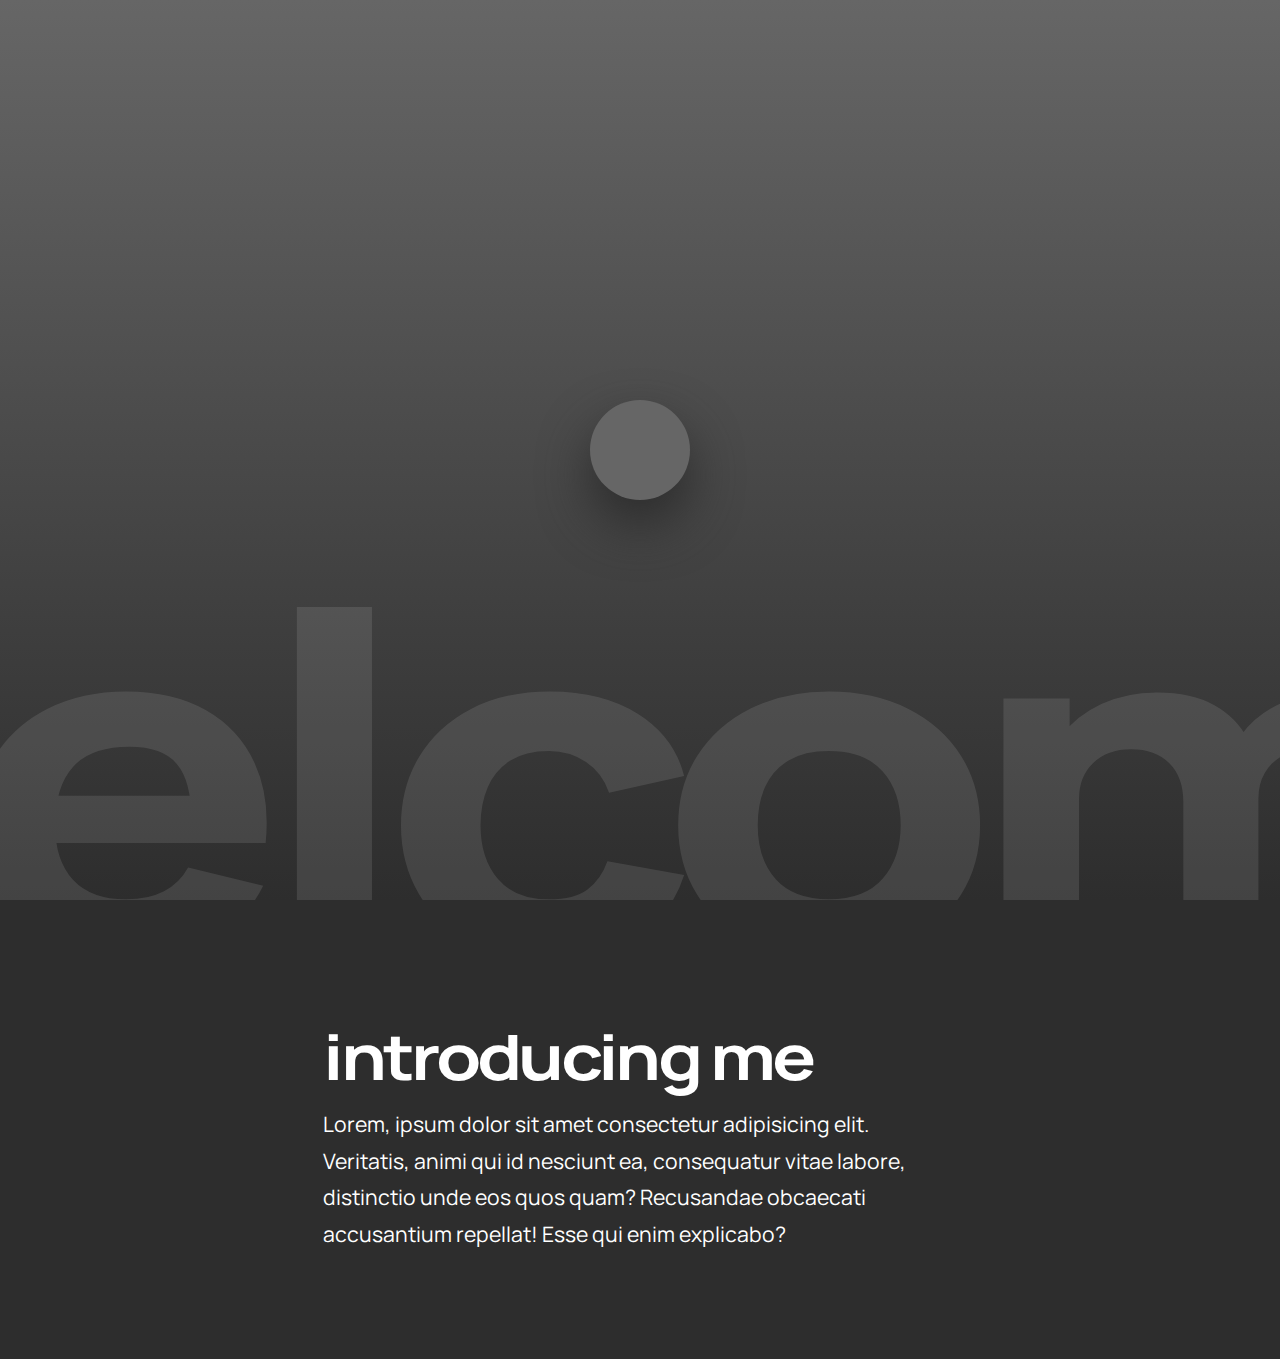
==== test1/public/home/index.html @ 6f9163c9 "upload" ====
<!DOCTYPE html>
<html lang="en">
<head>
    <meta charset="UTF-8">
    <meta name="viewport" content="width=device-width, initial-scale=1.0">
    <title>Document</title>
    <link rel="stylesheet" href="../../main.css">

    <link rel="stylesheet" href="home.css">
</head>
<body>
    <nav>

    </nav>

    <main>
        <div class="banner block">
            <h1>welcome</h1>
            <div class="ball"></div>
        </div>

        <div class="intro block">
            <div class="content">
                <h2>introducing me</h2>
    
                <p>Lorem, ipsum dolor sit amet consectetur adipisicing elit. Veritatis, animi qui id nesciunt ea, consequatur vitae labore, distinctio unde eos quos quam? Recusandae obcaecati accusantium repellat! Esse qui enim explicabo?</p>
            </div>
            <div class="card"></div>
        </div>
    </main>
</body>
</html>
---- test1/main.css ----
@import url("https://fonts.googleapis.com/css2?family=Manrope:wght@200..800&display=swap");
:root {
  --black: #000;
  --white: #fff;
  --gray3: #666;
  --dark-gray3: #2d2d2d;
}

h1 {
  font-size: 30rem;
  font-weight: 900;
  letter-spacing: -2rem;
  scale: 1 0.85;
}

h2 {
  font-size: 4rem;
  letter-spacing: -0.2rem;
  scale: 1 0.85;
}

* {
  padding: 0;
  margin: 0;
  box-sizing: border-box;
  font-family: "Manrope", sans-serif;
  font-size: 1.15rem;
}

body {
  background-color: var(--dark-gray3);
  color: var(--white);
}

.block {
  padding: 5em;
}
@media (min-width: 1280px) {
  .block {
    width: 66%;
    margin: auto;
  }
}
.block .content p {
  line-height: 2rem;
}/*# sourceMappingURL=main.css.map */
---- test1/public/home/home.css ----
@import url("https://fonts.googleapis.com/css2?family=Manrope:wght@200..800&display=swap");
:root {
  --black: #000;
  --white: #fff;
  --gray3: #666;
  --dark-gray3: #2d2d2d;
}

h1 {
  font-size: 30rem;
  font-weight: 900;
  letter-spacing: -2rem;
  scale: 1 0.85;
}

h2 {
  font-size: 4rem;
  letter-spacing: -0.2rem;
  scale: 1 0.85;
}

* {
  padding: 0;
  margin: 0;
  box-sizing: border-box;
  font-family: "Manrope", sans-serif;
  font-size: 1.15rem;
}

body {
  background-color: var(--dark-gray3);
  color: var(--white);
}

.block {
  padding: 5em;
}
@media (min-width: 1280px) {
  .block {
    width: 66%;
    margin: auto;
  }
}
.block .content p {
  line-height: 2rem;
}

@keyframes bounce {
  0%, 100% {
    top: 50%;
    animation-timing-function: cubic-bezier(0.92, 0, 0.88, 0.48);
    box-shadow: 0 25px 250px 25px var(--dark-gray3);
  }
  45%, 55% {
    scale: 1 1.1;
  }
  50% {
    scale: 1 0.7;
    top: 100%;
    animation-timing-function: cubic-bezier(0, 0, 0, 1);
    box-shadow: 0 250px 500px 50px var(--dark-gray3);
  }
}
.banner {
  position: relative;
  display: flex;
  flex-direction: column;
  justify-content: center;
  align-items: center;
  gap: unset;
  width: 100%;
  min-height: 100vh;
  overflow: hidden;
  background: linear-gradient(0deg, var(--dark-gray3) 0, var(--gray3) 100%);
}
.banner h1 {
  position: absolute;
  top: 50%;
  left: 50%;
  transform: translate(-50%, -50%);
  top: calc(100% - 10rem);
  opacity: 0.1;
}

.ball {
  position: absolute;
  top: 50%;
  left: 50%;
  transform: translate(-50%, -50%);
  display: block;
  min-width: 100px;
  max-width: 100px;
  min-height: 100px;
  max-height: 100px;
  border-radius: 100%;
  background-color: var(--gray3);
  box-shadow: 0 25px 50px 0 var(--dark-gray3);
  animation: bounce 2s ease infinite;
}

.block .card {
  display: block;
  background-color: var(--gray3);
}/*# sourceMappingURL=home.css.map */
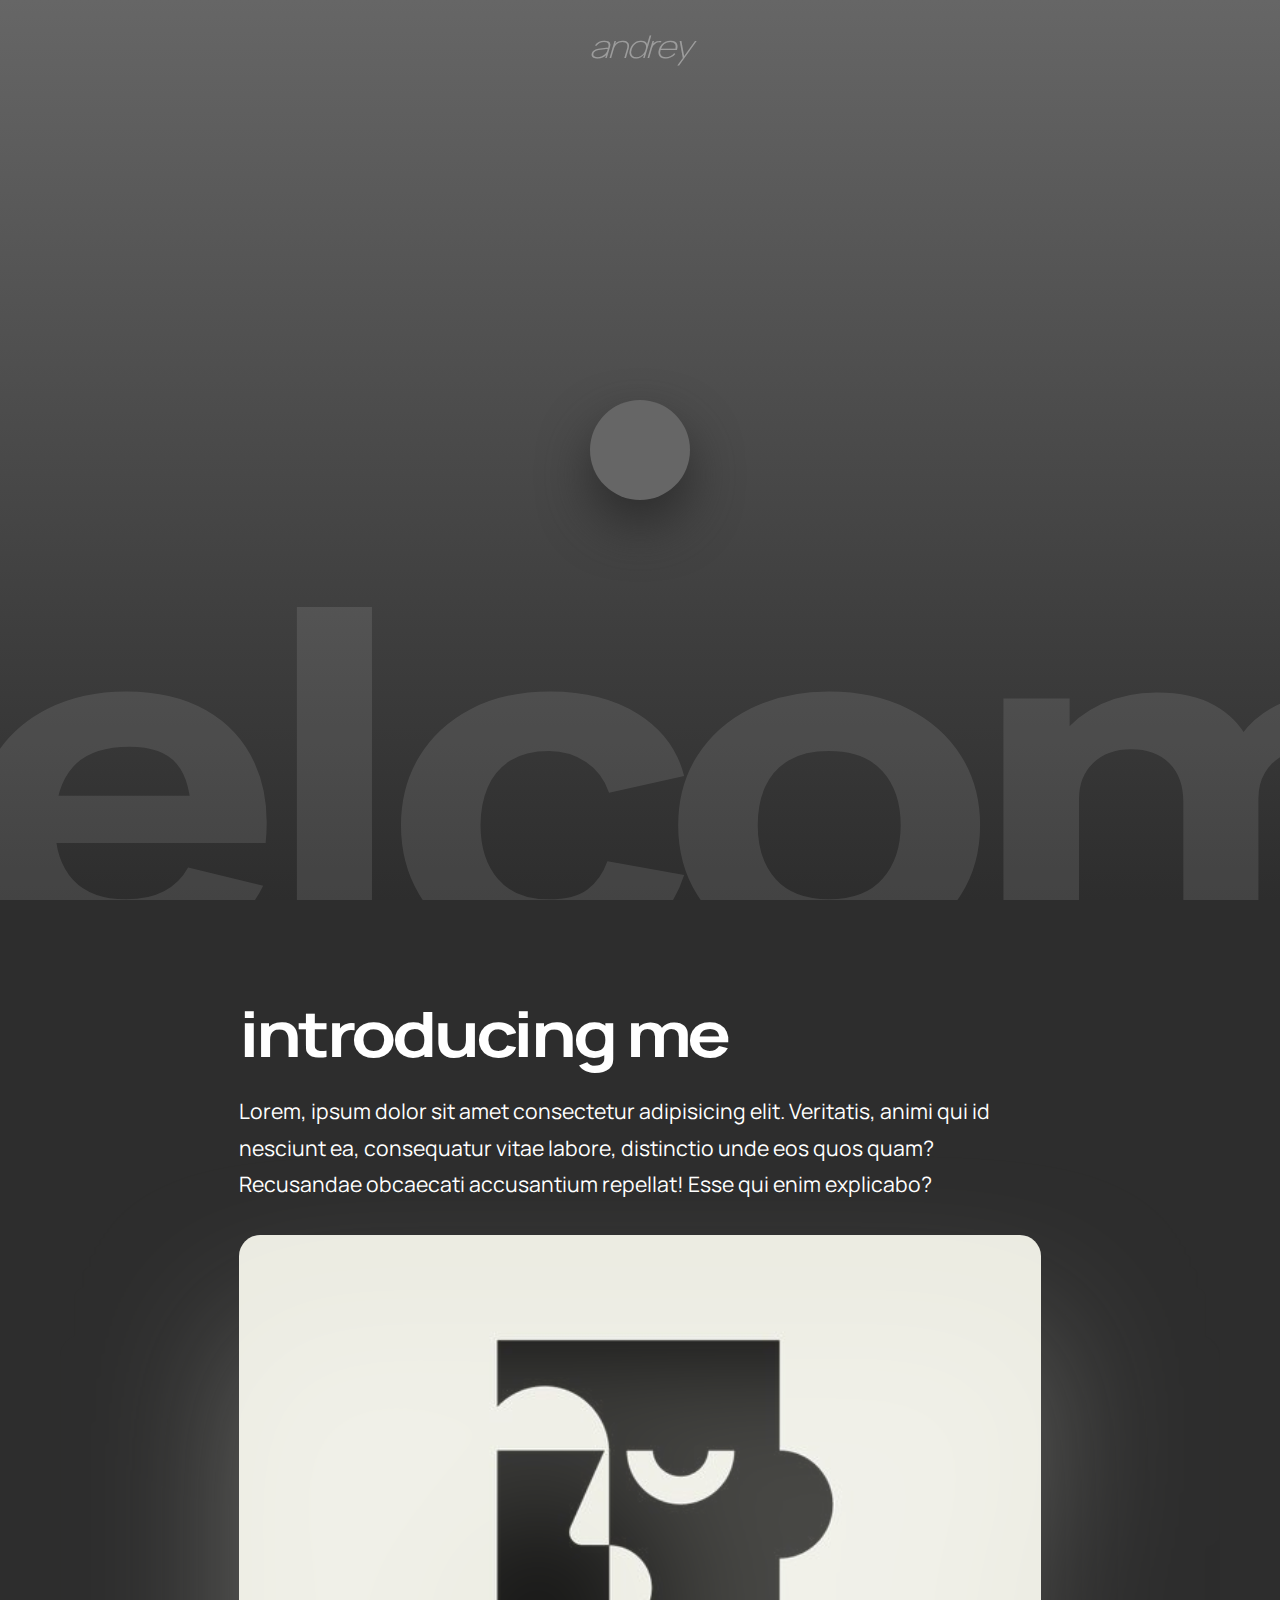
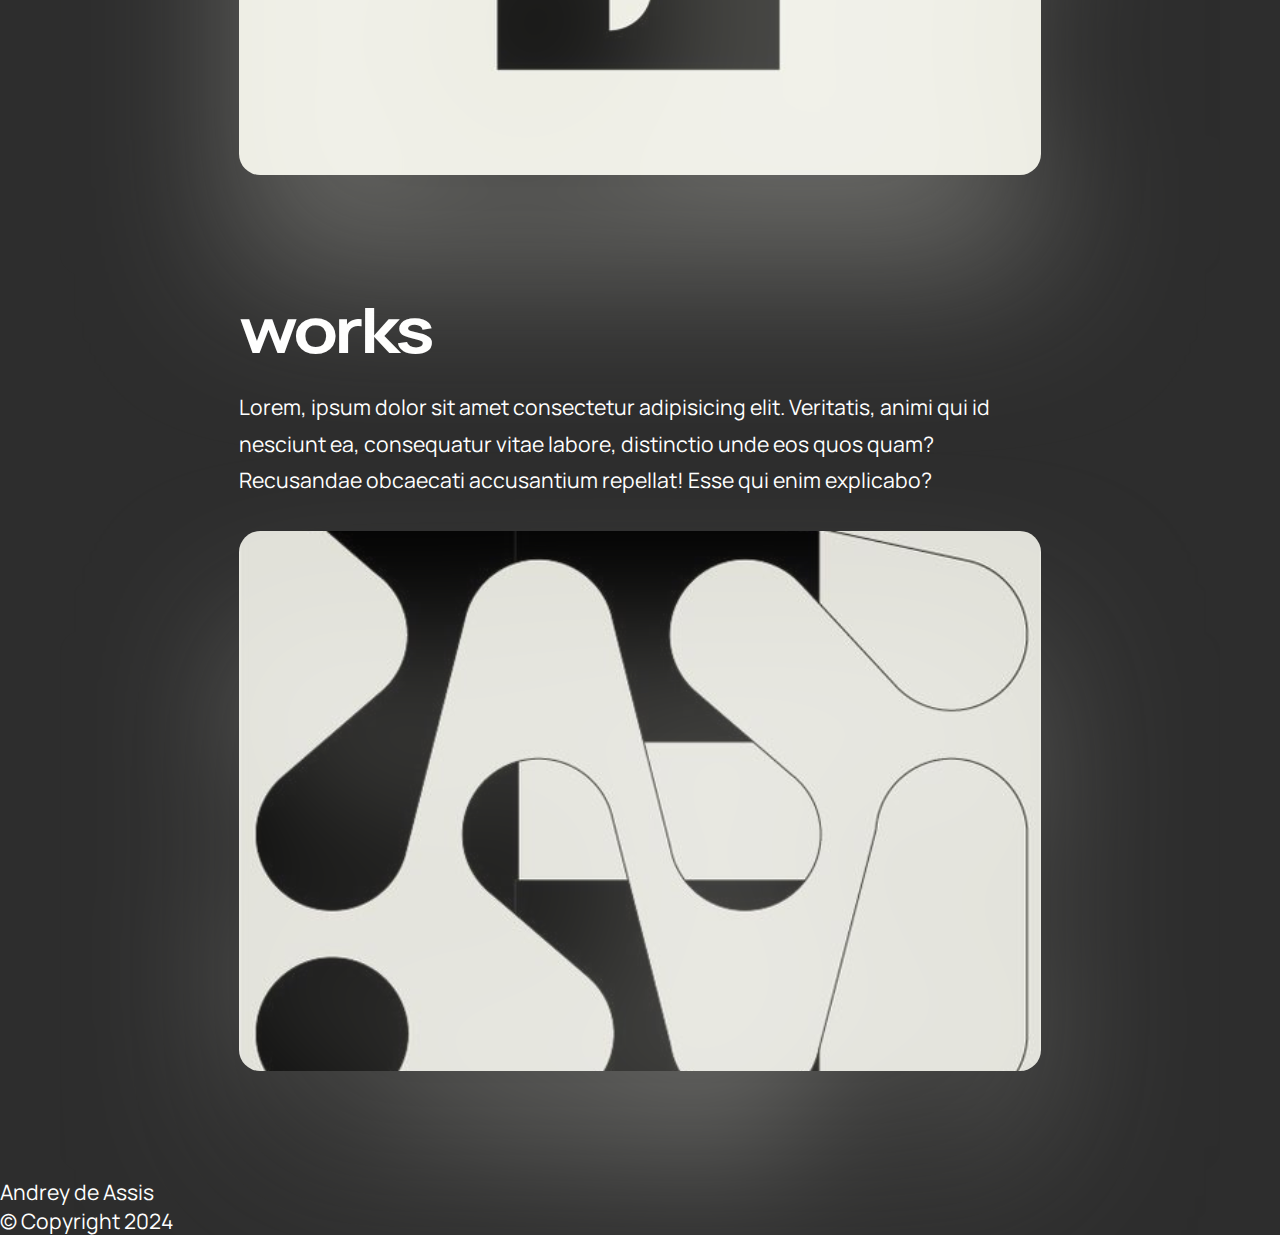
==== commit 468124a7: "changes june 10th" ====
--- a/test1/public/home/index.html
+++ b/test1/public/home/index.html
@@ -5,12 +5,31 @@
     <meta name="viewport" content="width=device-width, initial-scale=1.0">
     <title>Document</title>
     <link rel="stylesheet" href="../../main.css">
+    <link rel="stylesheet" href="https://site-assets.fontawesome.com/releases/v6.4.2/css/all.css"> 
+
+    <link rel="stylesheet" href="nav.css">
+    <link rel="stylesheet" href="footer.css">
 
     <link rel="stylesheet" href="home.css">
 </head>
 <body>
     <nav>
+        <div class="nav">
+            <a class="option" href="#">
+                <i class="fa-solid fa-envelope"></i>
+            </a>
 
+            <a href="#">
+                <h1>andrey</h1>
+            </a>
+            
+            <a class="option" href="#">
+                <i class="fa-solid fa-bars"></i>
+            </a>
+        </div>
+        <div class="submenu">
+
+        </div>
     </nav>
 
     <main>
@@ -27,6 +46,20 @@
             </div>
             <div class="card"></div>
         </div>
+
+        <div class="works block">
+            <div class="intro-text">
+                <h2>works</h2>
+    
+                <p>Lorem, ipsum dolor sit amet consectetur adipisicing elit. Veritatis, animi qui id nesciunt ea, consequatur vitae labore, distinctio unde eos quos quam? Recusandae obcaecati accusantium repellat! Esse qui enim explicabo?</p>
+            </div>
+            <div class="card"></div>
+        </div>
+
+        <footer>
+            <p class="name">Andrey de Assis</p>
+            <p>&copy; Copyright 2024</p>
+        </footer>
     </main>
 </body>
 </html>
--- a/test1/public/home/nav.css
+++ b/test1/public/home/nav.css
@@ -0,0 +1,96 @@
+@import url("https://fonts.googleapis.com/css2?family=Manrope:wght@200..800&display=swap");
+:root {
+  --black: #000;
+  --white: #fff;
+  --gray3: #666;
+  --dark-gray3: #2d2d2d;
+}
+
+h1 {
+  font-size: 30rem;
+  font-weight: 900;
+  letter-spacing: -2rem;
+  scale: 1 0.85;
+}
+
+h2 {
+  font-size: 4rem;
+  letter-spacing: -0.2rem;
+  line-height: 3rem;
+  scale: 1 0.85;
+}
+
+* {
+  padding: 0;
+  margin: 0;
+  box-sizing: border-box;
+  font-family: "Manrope", sans-serif;
+  font-size: 1.15rem;
+}
+
+body {
+  background-color: var(--dark-gray3);
+  color: var(--white);
+}
+
+.block {
+  display: flex;
+  flex-direction: column;
+  justify-content: center;
+  align-items: start;
+  gap: 1.5em;
+  padding: 3em 1em;
+}
+@media (min-width: 1280px) {
+  .block {
+    width: 66%;
+    margin: auto;
+  }
+}
+.block .content, .block .intro-text {
+  display: flex;
+  flex-direction: column;
+  justify-content: center;
+  align-items: start;
+  gap: 1.5em;
+}
+.block p {
+  line-height: 2rem;
+}
+
+nav {
+  position: fixed;
+  z-index: 1000;
+  width: 100%;
+  mix-blend-mode: difference;
+}
+nav .nav {
+  display: flex;
+  flex-direction: row;
+  justify-content: space-between;
+  align-items: center;
+  gap: unset;
+  padding: 1em;
+}
+nav .nav a {
+  color: var(--white);
+  text-decoration: none;
+}
+nav .nav a.option {
+  display: flex;
+  justify-content: center;
+  align-items: center;
+  min-width: 50px;
+  max-width: 50px;
+  min-height: 50px;
+  max-height: 50px;
+}
+nav .nav a.option i {
+  font-size: 1.75rem;
+}
+nav .nav h1 {
+  font-style: italic;
+  font-size: 2rem;
+  font-weight: 100;
+  letter-spacing: -0.1rem;
+}/*# sourceMappingURL=nav.css.map */--- a/test1/public/home/footer.css
+++ b/test1/public/home/footer.css
@@ -0,0 +1 @@
+/*# sourceMappingURL=footer.css.map */--- a/test1/public/home/home.css
+++ b/test1/public/home/home.css
@@ -16,6 +16,7 @@
 h2 {
   font-size: 4rem;
   letter-spacing: -0.2rem;
+  line-height: 3rem;
   scale: 1 0.85;
 }
 
@@ -33,7 +34,12 @@
 }
 
 .block {
-  padding: 5em;
+  display: flex;
+  flex-direction: column;
+  justify-content: center;
+  align-items: start;
+  gap: 1.5em;
+  padding: 3em 1em;
 }
 @media (min-width: 1280px) {
   .block {
@@ -41,7 +47,14 @@
     margin: auto;
   }
 }
-.block .content p {
+.block .content, .block .intro-text {
+  display: flex;
+  flex-direction: column;
+  justify-content: center;
+  align-items: start;
+  gap: 1.5em;
+}
+.block p {
   line-height: 2rem;
 }
 
@@ -54,7 +67,7 @@
   45%, 55% {
     scale: 1 1.1;
   }
-  50% {
+  48%, 52% {
     scale: 1 0.7;
     top: 100%;
     animation-timing-function: cubic-bezier(0, 0, 0, 1);
@@ -98,7 +111,39 @@
   animation: bounce 2s ease infinite;
 }
 
+.block:nth-child(2) {
+  padding-top: 5em;
+}
+.block:last-of-type {
+  padding-bottom: 5em;
+}
 .block .card {
+  position: relative;
+  z-index: 2;
+  width: 100%;
+  height: 540px;
   display: block;
-  background-color: var(--gray3);
+  background-size: cover;
+  background-position: center;
+  border-radius: 1em;
+}
+.block .card::after {
+  content: "";
+  position: relative;
+  z-index: 3 !important;
+  display: block;
+  width: 100%;
+  height: 540px;
+  transform: translateY(100px);
+  border-radius: 1em;
+  mix-blend-mode: screen;
+  opacity: 0.3;
+  transition: 0.2s;
+  filter: blur(75px);
+}
+.block:nth-child(2) .card, .block:nth-child(2) .card::after {
+  background-image: url("../../assets/img/placeholder2.jpg");
+}
+.block:nth-child(3) .card, .block:nth-child(3) .card::after {
+  background-image: url("../../assets/img/placeholder.jpg");
 }/*# sourceMappingURL=home.css.map */